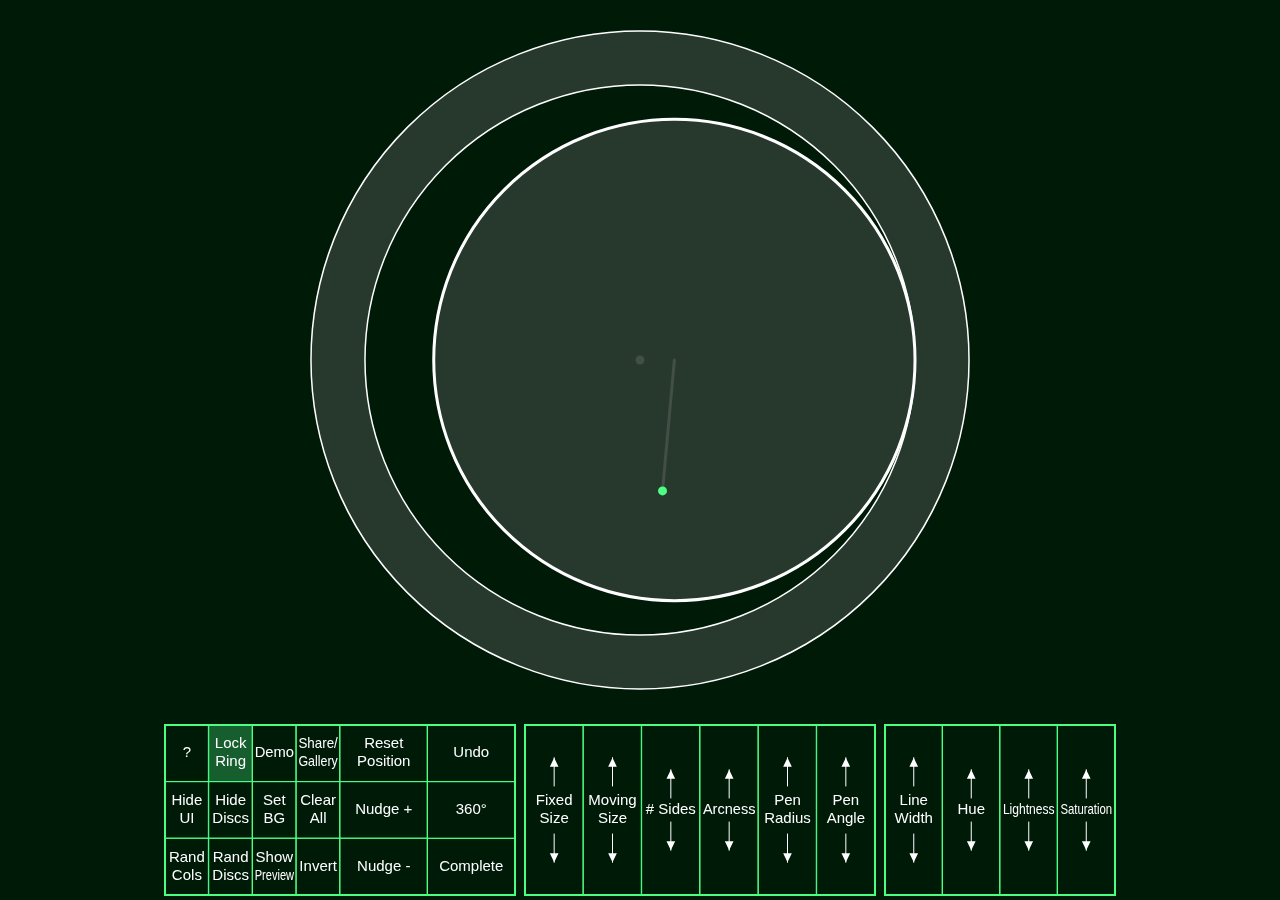
==== index.html @ d9347f38 "meta description wording" ====
<!DOCTYPE html>

<html>

<head>
  <!-- Google tag (gtag.js) -->
  <script async src="https://www.googletagmanager.com/gtag/js?id=G-4RYPJJS4M3"></script>
  <script>
    window.dataLayer = window.dataLayer || [];
    function gtag() { dataLayer.push(arguments); }
    gtag('js', new Date());

    gtag('config', 'G-4RYPJJS4M3');
  </script>
  <link rel="apple-touch-icon" sizes="57x57" href="img/apple-icon-57x57.png">
  <link rel="apple-touch-icon" sizes="60x60" href="img/apple-icon-60x60.png">
  <link rel="apple-touch-icon" sizes="72x72" href="img/apple-icon-72x72.png">
  <link rel="apple-touch-icon" sizes="76x76" href="img/apple-icon-76x76.png">
  <link rel="apple-touch-icon" sizes="114x114" href="img/apple-icon-114x114.png">
  <link rel="apple-touch-icon" sizes="120x120" href="img/apple-icon-120x120.png">
  <link rel="apple-touch-icon" sizes="144x144" href="img/apple-icon-144x144.png">
  <link rel="apple-touch-icon" sizes="152x152" href="img/apple-icon-152x152.png">
  <link rel="apple-touch-icon" sizes="180x180" href="img/apple-icon-180x180.png">
  <link rel="icon" type="image/png" sizes="192x192" href="img/android-icon-192x192.png">
  <link rel="icon" type="image/png" sizes="32x32" href="img/favicon-32x32.png">
  <link rel="icon" type="image/png" sizes="96x96" href="img/favicon-96x96.png">
  <link rel="icon" type="image/png" sizes="16x16" href="img/favicon-16x16.png">
  <link rel="manifest" href="img/manifest.json">
  <meta name="msapplication-TileColor" content="#ffffff">
  <meta name="msapplication-TileImage" content="img/ms-icon-144x144.png">
  <meta name="theme-color" content="#ffffff">


  <meta charset="utf-8" />
  <meta name="viewport" content="width=device-width, height=device-height, initial-scale=1.0, user-scalable=no" />

  <title>Spiralator - an online geometric drawing tool inspired by Spirograph</title>
  <meta name="decription"
    content="Spiralator is a free, easy-to-use, mobile-friendly, online geometric drawing tool inpired by the Spirograph toy. Explore infinite fascinating geometries. Design your own complex rotational patterns. Share your work in the public galley and view the work of others.">
  <link rel="stylesheet" href="style.css">

</head>

<body style="touch-action:none">
  <canvas id="cw"></canvas>
  <div id="galleryForm">
    <label id="nameLab" for="name">Name</label>
    <input type="text" id="name" name="name" placeholder="Name">
    <label id="commentLab" for="comment">Comment</label>
    <textarea id="comment" name="comment" placeholder="Comment" maxlength="1000"></textarea>
    <input type="button" id="submit" value="Upload">
    <input type="button" id="close" value="Close">
  </div>
  <div class="centred">
    <div id="docs" class="centred">
      <input type="button" id="closeDocs" value="Close">
      <div class="docText hiddenScroll">
        <h1>Spiralator</h1>

        <p>A simple tool designed to help explore and express the beautiful geometries
          of circles rotating in circles. Inspired by the old spirograph toy but not constrained by its
          practicalities. </p>

        <h2>Instructions</h2>
        <p> The vertical sliders set the disc and pen configuration. Draw by dragging the moving disc around the fixed
          disc. Double-clicking in the main window starts and stops auto-drawing. </p>
        <p> Some tips: Press the "Demo" button to watch a random series of shapes being drawn;
          when you're experimenting, the "Show Preview" button is useful to immediately see the effects of
          altering
          the parameters; "View Gallery" in the "Share/Save" menu for inspiration;
          for a "light mode", the "Set BG" button enables changing the background using the
          colour sliders.</p>

        <h3>Sliders</h3>
        <h4>Fixed Size</h4>
        <p>Set the size (number of teeth) of the fixed disc or ring. Together with "Moving Size" below governs
          the rotational symmetry.</p>
        <h4>Moving Size</h4>
        <p> Set the size (number of teeth) of the moving disc or ring. The moving disc size may be greater than the
          fixed disk size if it is circular or inverted.</p>
        <h4># Sides</h4>
        <p>Number of sides of the moving (arc-) shape. 1 is circular, 2 is ovaloid, 3 is triangloid etc.</p>
        <h4>Arcness</h4>
        <p>Non-circularity of the moving arc-shape. 0% is circular, 100% gives fully pivotal internal motion. Only
          effective when the number of sides is greater than 1.
        </p>

        <h4>Pen Radius</h4>
        <p> Distance from the centre of the moving shape to the pen.</p>
        <h4>Pen Angle</h4>
        <p> Angle to the pen from the 0-tooth via the centre. Interesting when combined with non-circular
          moving shapes.</p>
        <h4>Line Width</h4>
        <p> Pen thickness.</p>
        <h4>Hue, Lightness, Saturation</h4>
        <p> Adjusts pen colour unless "Set BG" is toggled when they control the background
          colour.</p>

        <h3>Buttons</h3>
        <h4>Show Preview</h4>
        <p> Dynamic preview of the fully completed path. See how pen and disc adjustments affect the completed path
          live.</p>
        <h4>Nudge +/-</h4>
        <p> Shift the discs by one tooth (without drawing).</p>
        <h4>Complete</h4>
        <p> Draw a fully complete path.</p>
        <h4>360°</h4>
        <p> Draws one revolution of the moving disc about the fixed disc.</p>
        <h4>Undo</h4>
        <p> Erase the last drawing action.</p>
        <h4>Share/Gallery</h4>
        <p>Opens sub menu with "Share Image" and "Download Image" options. "Upload to Gallery" and "View Gallery" allow
          interaction with a public Spiralator gallery.</p>
        <h4>Demo</h4>
        <p> Draws a randomized sequence of configurations to completion. Hide discs and UI and relax.</p>

        <h4>Hide UI</h4>
        <p> Hide the user interface. Bring it back with a double click.</p>
        <h4>Hide Disc</h4>
        <p> Toggles the discs - you can still draw when the discs are hidden.</p>
        <h4>Rand Discs</h4>
        <p> Randomizes the disc and pen position configuration.</p>
        <h4>Rand Cols</h4>
        <p> Randomizes the pen hue (with matching background hue).</p>

        <h4>Clear All</h4>
        <p>Erase all drawing. Not undoable!</p>
        <h4>Set BG</h4>
        <p>Toggle to change background colour using the colour sliders</p>
        <h4> Lock Ring</h4>
        <p> The fixed ring is locked in position by default. Untoggle this button to permit moving of the fixed ring.
        </p>
        <h4>Reset Position</h4>
        <p>Reset the moving ring to its original position in the fixed ring</p>
        <h4>Invert</h4>
        <p>Flip the moving disc to the outside of the fixed ring. And back again.</p>
        <h4>?</h4>
        <p>Brings up these docs. But you knew that.</p>
        <h1> Thanks!</h1>
        <p>If you enjoy Spiralator you may also be interested in <a href="https://harmonata.com">Harmonata</a>.</p>
        <p>Contact me: <a href="mailto:suprdory@gmail.com">suprdory@gmail.com</a></p>
      </div>
    </div>
  </div>
</body>
<script src="config.js"></script>
<script src="spiralator.js"></script>

</html>
---- style.css ----
:root {
   --bgColor: #0055aa;
   --fgColor: #e40000;
   --textSize: 50px;
   font-family: sans-serif;


 }

 #cw {
   position: fixed;
   z-index: -1;
   cursor: crosshair;
 }

 body {
   margin: 0;
   padding: 0;
   background-color: rgb(0, 0, 0);


 }

 #galleryForm {
   position: fixed;
   top: 10%;
   left: 10%;
   width: 80%;
   height: 80%;
   border-style: solid;
   border-width: 2px;
   border-color: var(--fgColor);
   background-color: var(--bgColor);
   color: white;
   /* visibility: visible; */
   visibility: hidden;
   font-size: var(--textSize);
   z-index: 1;
   padding: 1px;
 }

 #docs {
   position: absolute;
   top: 5%;
   width: min(90%, 500px);
   left: max(calc(5% - 4px), calc((100% - 500px)/2));

   height: 90%;
   border-style: solid;
   border-color: var(--fgColor);
   background-color: var(--bgColor);
   color: white;
   visibility: hidden;
   font-size: var(--textSize);
   z-index: 1;
   padding: 1px;
 }

 /* Hide scrollbar for Chrome, Safari and Opera */
 .hiddenScroll::-webkit-scrollbar {
   display: none;
 }

 /* Hide scrollbar for IE, Edge and Firefox */
 .hiddenScroll {
   -ms-overflow-style: none;
   /* IE and Edge */
   scrollbar-width: none;
   /* Firefox */

 }

 .centred {
   text-align: center;
 }

 #nameLab {
   /* text-align: center; */
   position: absolute;
   top: 05%;
   left: 10%;
   width: 80%;
   color: white;
   font-family: sans-serif;
 }

 #commentLab {
   /* text-align: center; */
   position: absolute;
   top: 25%;
   left: 10%;
   width: 80%;
   color: white;
   font-family: sans-serif;
   padding: inherit;
 }

 #name {
   /* text-align: center; */
   position: absolute;
   top: 10%;
   left: 10%;
   width: 78%;
   height: 8%;
   font-size: inherit;
   background-color: inherit;
   color: inherit;
   border-style: inherit;
   border-width: inherit;
   border-color: inherit;
   /* padding: inherit; */
   padding-left: 2%;
 }


 #comment {
   position: absolute;
   top: 30%;
   left: 10%;
   width: 78%;
   height: 35%;
   border-style: inherit;
   border-width: inherit;
   border-color: inherit;
   color: inherit;
   background-color: inherit;
   font-size: inherit;
   resize: none;
   /* padding: inherit; */
   padding-left: 2%;
   padding-top: 2%;

 }

 #submit {
   position: absolute;
   top: 70%;
   left: 10%;
   width: 80%;
   height: 10%;

   background-color: inherit;
   font-size: inherit;
   border-style: inherit;
   border-width: inherit;
   border-color: inherit;
   color: inherit;
   padding: inherit;
 }

 #close {
   position: absolute;
   top: 85%;
   left: 10%;
   width: 80%;
   height: 10%;

   background-color: inherit;
   font-size: inherit;
   border-style: inherit;
   border-width: inherit;
   border-color: inherit;
   color: inherit;
   padding: inherit;
 }



 #closeDocs {
   position: absolute;
   top: 10px;
   width: 200px;
   /* min-width: 200px; */
   height: 50px;
   left: calc(50% - 100px);

   /* margin-left: auto; */
   /* margin-right: auto; */

   background-color: inherit;
   font-size: inherit;
   border-style: inherit;
   border-width: inherit;
   border-color: inherit;
   color: inherit;
   padding: inherit;
 }


 #close:active {
   background-color: var(--fgColor);
 }

 #submit:active {
   background-color: var(--fgColor);
 }

 #closeDocs:active {
   background-color: var(--fgColor);
 }

 /* unvisited link */
 a:link {
   color: var(--fgColor);
 }

 /* visited link */
 a:visited {
   color: var(--fgColor);
 }


 .docText {
   position: absolute;
   top: 70px;
   height: calc(100% - 90px);
   text-align: left;
   padding: 10px;
   overflow-y: auto;

 }

 h4 {
   margin-bottom: 0px;
   border-bottom: 0px;
   bottom: 0px;
 }

 p {
   margin-top: 5px;
 }
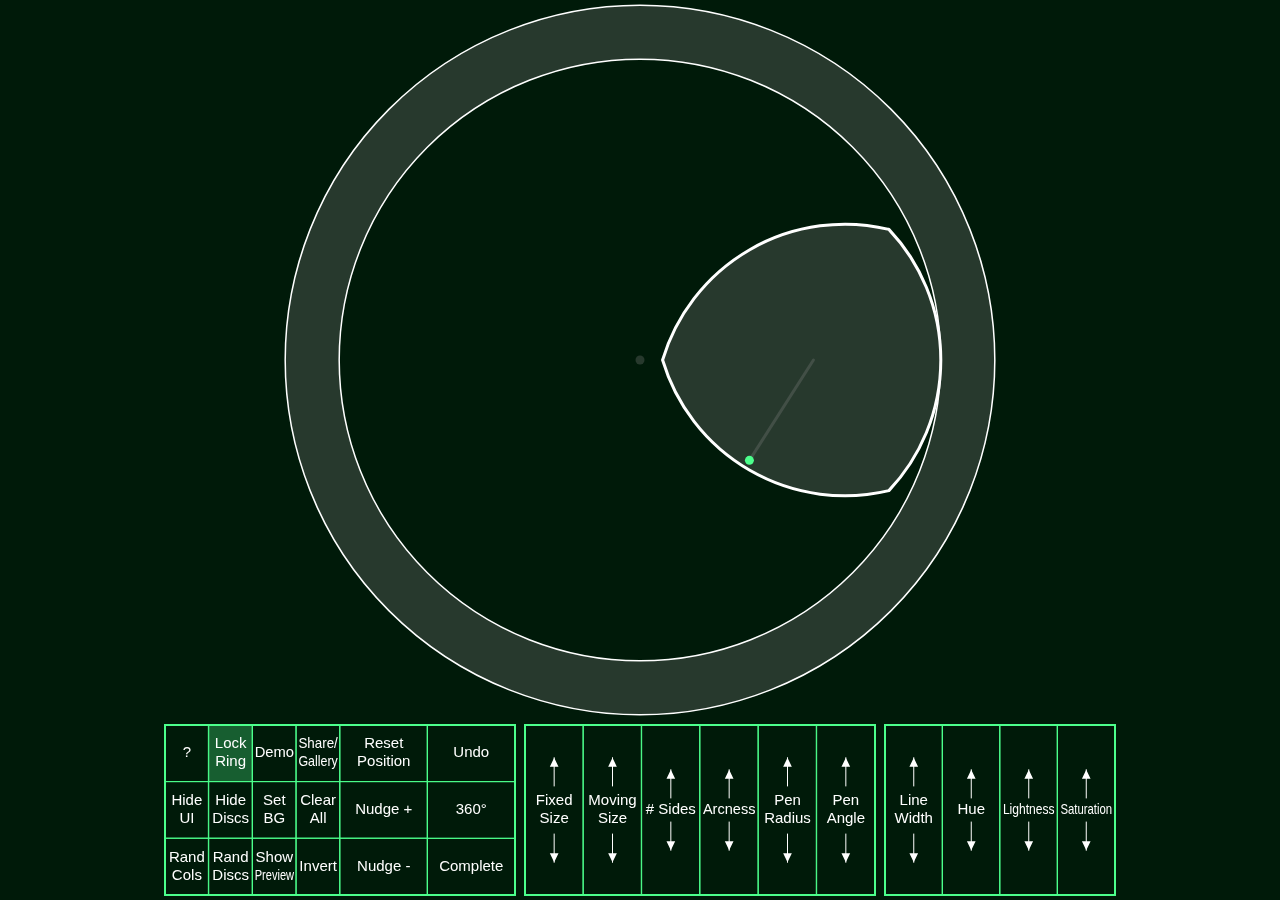
==== commit 405d1757: "typo" ====
--- a/index.html
+++ b/index.html
@@ -35,7 +35,7 @@
   <meta name="viewport" content="width=device-width, height=device-height, initial-scale=1.0, user-scalable=no" />
 
   <title>Spiralator - an online geometric drawing tool inspired by Spirograph</title>
-  <meta name="decription"
+  <meta name="description"
     content="Spiralator is a free, easy-to-use, mobile-friendly, online geometric drawing tool inpired by the Spirograph toy. Explore infinite fascinating geometries. Design your own complex rotational patterns. Share your work in the public galley and view the work of others.">
   <link rel="stylesheet" href="style.css">
 
@@ -146,4 +146,4 @@
 <script src="config.js"></script>
 <script src="spiralator.js"></script>
 
-</html>+</html>
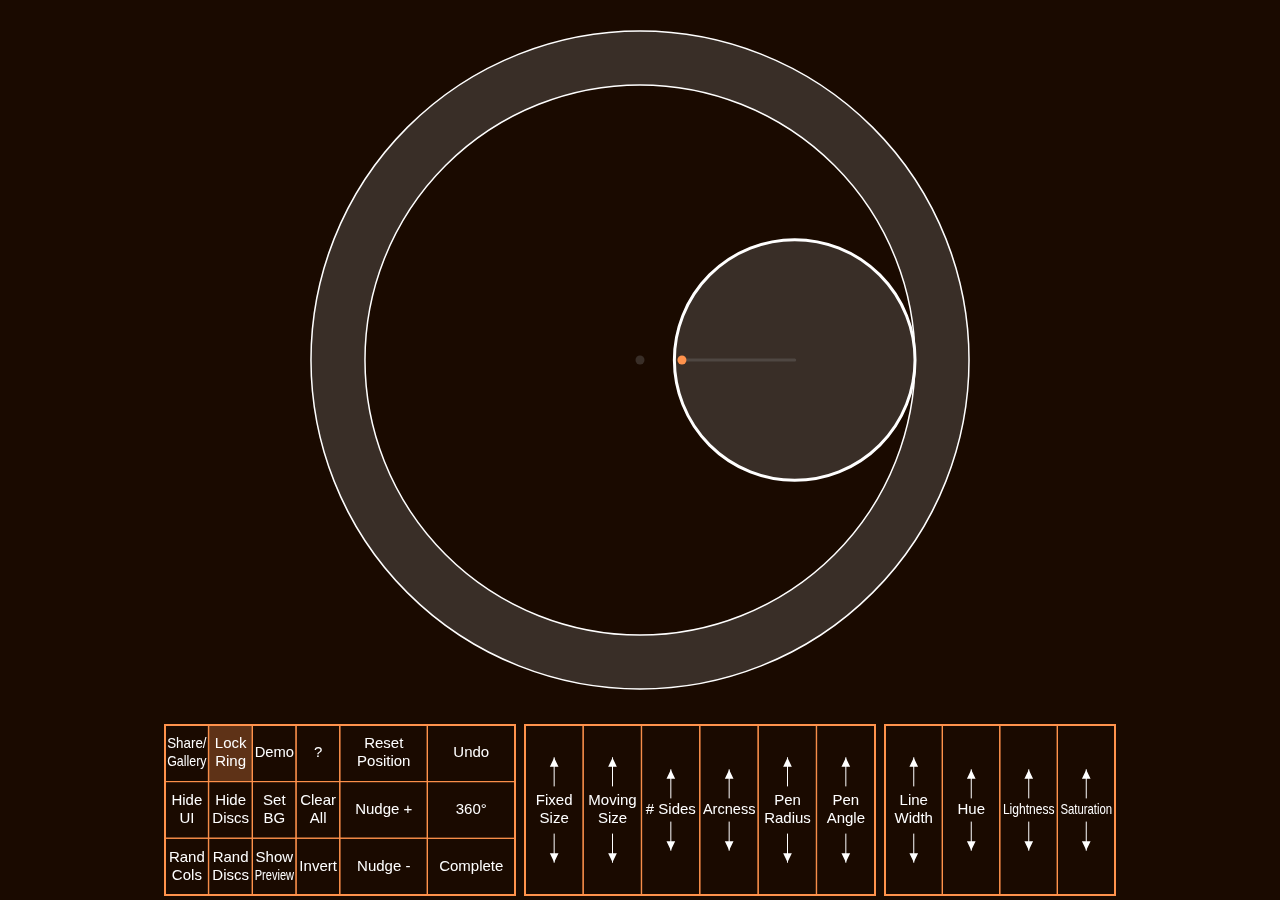
==== commit 84f8bac4: "update docs" ====
--- a/index.html
+++ b/index.html
@@ -34,7 +34,7 @@
   <meta charset="utf-8" />
   <meta name="viewport" content="width=device-width, height=device-height, initial-scale=1.0, user-scalable=no" />
 
-  <title>Spiralator - an online geometric drawing tool inspired by Spirograph</title>
+  <title>Spiralator - explore the geometry of hypotrochoids</title>
   <meta name="description"
     content="Spiralator is a free, easy-to-use, mobile-friendly, online geometric drawing tool inpired by the Spirograph toy. Explore infinite fascinating geometries. Design your own complex rotational patterns. Share your work in the public galley and view the work of others.">
   <link rel="stylesheet" href="style.css">
@@ -109,7 +109,7 @@
         <h4>Undo</h4>
         <p> Erase the last drawing action.</p>
         <h4>Share/Gallery</h4>
-        <p>Opens sub menu with "Share Image" and "Download Image" options. "Upload to Gallery" and "View Gallery" allow
+        <p>Opens share menu. "Share URL" Can be used to save and share an in-progress design. "Share Image" and "Download Image" create image files. "Upload to Gallery" and "View Gallery" allow
           interaction with a public Spiralator gallery.</p>
         <h4>Demo</h4>
         <p> Draws a randomized sequence of configurations to completion. Hide discs and UI and relax.</p>
@@ -137,7 +137,7 @@
         <h4>?</h4>
         <p>Brings up these docs. But you knew that.</p>
         <h1> Thanks!</h1>
-        <p>If you enjoy Spiralator you may also be interested in <a href="https://harmonata.com">Harmonata</a>.</p>
+        <p>If you enjoy Spiralator you may also be interested in <a href="https://harmonata.com">Harmonata</a>. Other stuff: <a href="https://www.suprdory.com">suprdory.com</a></p>
         <p>Contact me: <a href="mailto:suprdory@gmail.com">suprdory@gmail.com</a></p>
       </div>
     </div>
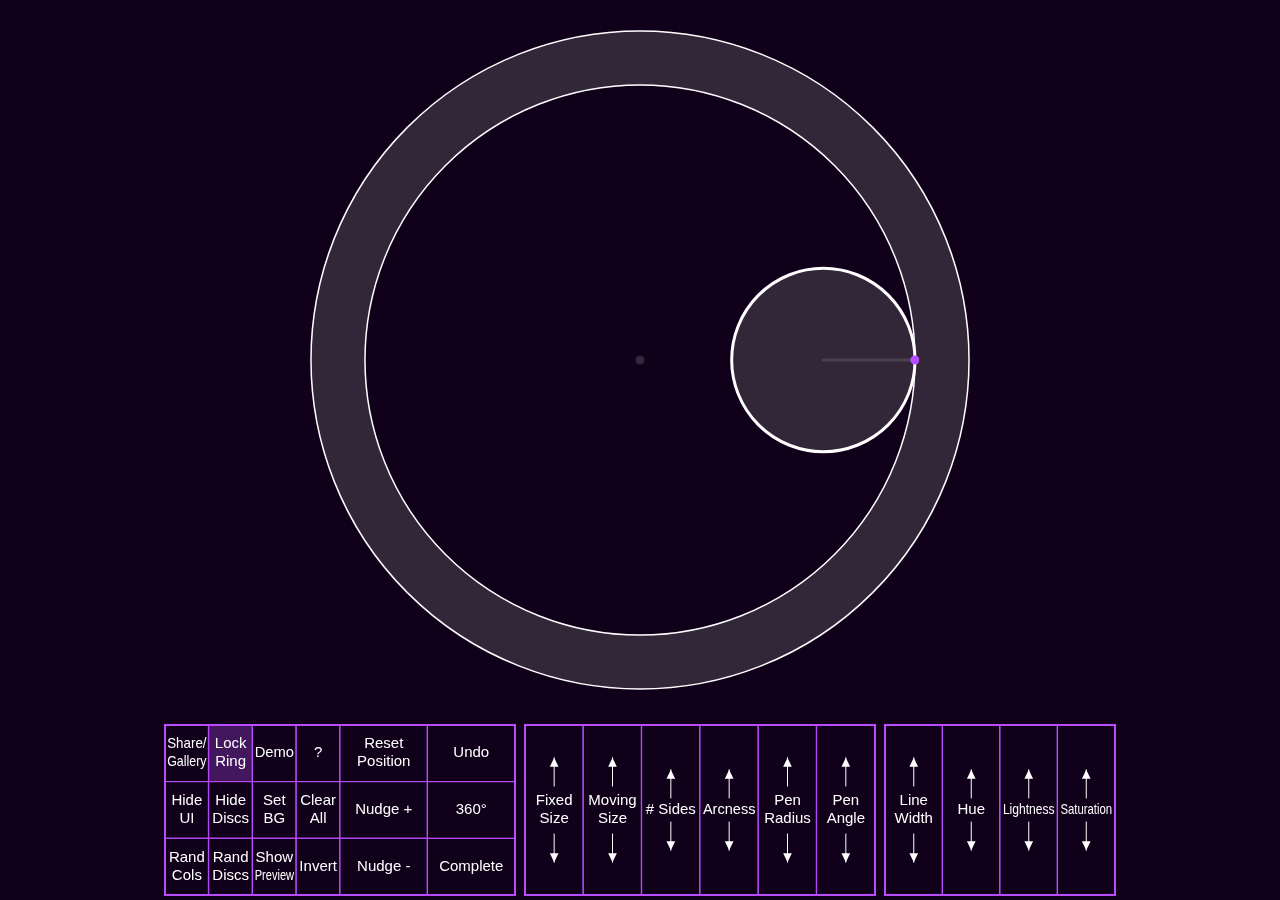
==== commit b241e980: "try meta keywords" ====
--- a/index.html
+++ b/index.html
@@ -37,6 +37,8 @@
   <title>Spiralator - explore the geometry of hypotrochoids</title>
   <meta name="description"
     content="Spiralator is a free, easy-to-use, mobile-friendly, online geometric drawing tool inpired by the Spirograph toy. Explore infinite fascinating geometries. Design your own complex rotational patterns. Share your work in the public galley and view the work of others.">
+  <meta name="keywords" content="spirograph, online, free, geometry, drawing, spiralator, hypotrochoid, epitrochoid">
+  <meta name="author" content="suprdory">
   <link rel="stylesheet" href="style.css">
 
 </head>
@@ -109,7 +111,8 @@
         <h4>Undo</h4>
         <p> Erase the last drawing action.</p>
         <h4>Share/Gallery</h4>
-        <p>Opens share menu. "Share URL" Can be used to save and share an in-progress design. "Share Image" and "Download Image" create image files. "Upload to Gallery" and "View Gallery" allow
+        <p>Opens share menu. "Share URL" Can be used to save and share an in-progress design. "Share Image" and
+          "Download Image" create image files. "Upload to Gallery" and "View Gallery" allow
           interaction with a public Spiralator gallery.</p>
         <h4>Demo</h4>
         <p> Draws a randomized sequence of configurations to completion. Hide discs and UI and relax.</p>
@@ -137,7 +140,8 @@
         <h4>?</h4>
         <p>Brings up these docs. But you knew that.</p>
         <h1> Thanks!</h1>
-        <p>If you enjoy Spiralator you may also be interested in <a href="https://harmonata.com">Harmonata</a>. Other stuff: <a href="https://www.suprdory.com">suprdory.com</a></p>
+        <p>If you enjoy Spiralator you may also be interested in <a href="https://harmonata.com">Harmonata</a>. Other
+          stuff: <a href="https://www.suprdory.com">suprdory.com</a></p>
         <p>Contact me: <a href="mailto:suprdory@gmail.com">suprdory@gmail.com</a></p>
       </div>
     </div>
@@ -146,4 +150,4 @@
 <script src="config.js"></script>
 <script src="spiralator.js"></script>
 
-</html>
+</html>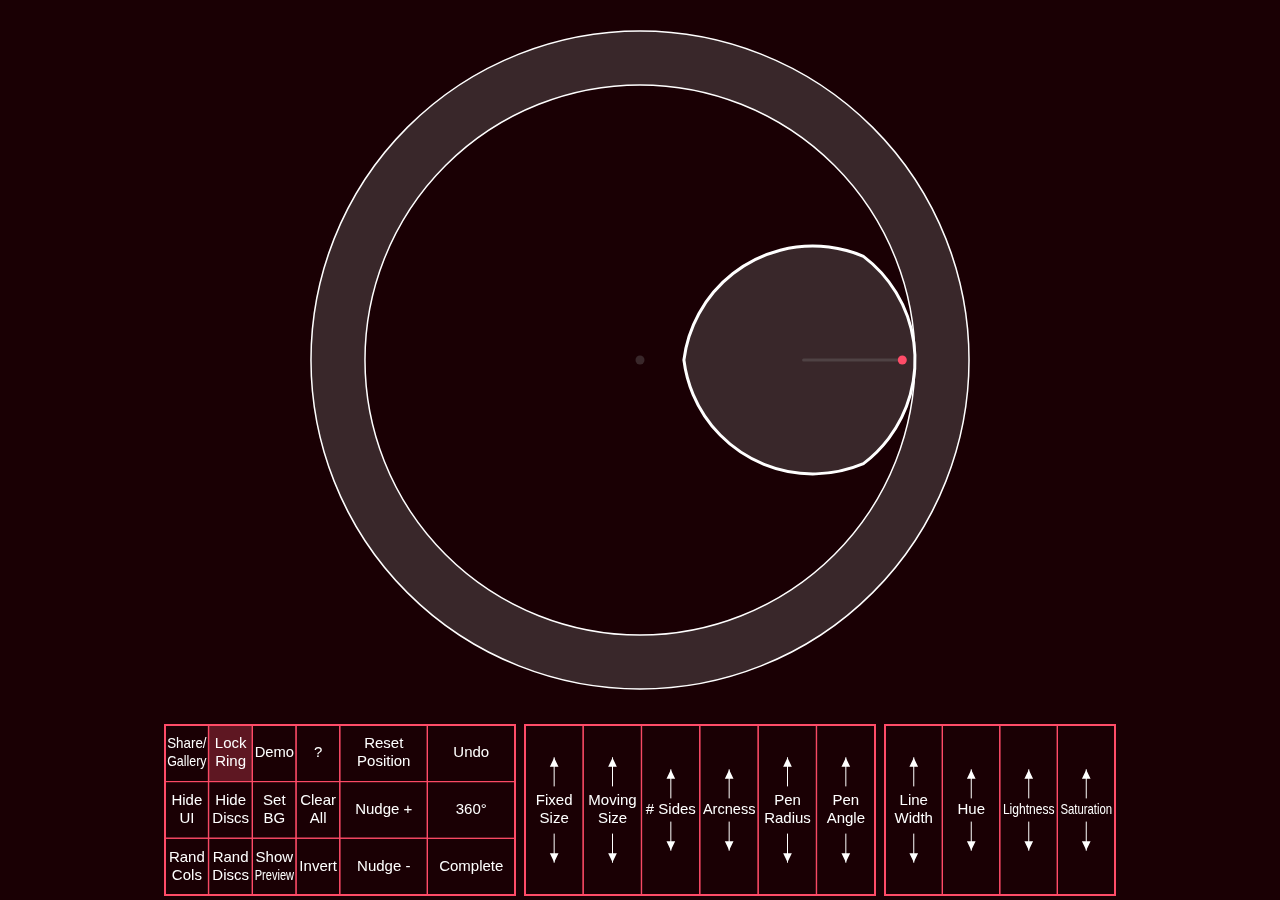
==== commit c95289d6: "modify title and first para" ====
--- a/index.html
+++ b/index.html
@@ -34,7 +34,7 @@
   <meta charset="utf-8" />
   <meta name="viewport" content="width=device-width, height=device-height, initial-scale=1.0, user-scalable=no" />
 
-  <title>Spiralator - explore the geometry of hypotrochoids</title>
+  <title>Spiralator - online spirograph free geometry drawing tool</title>
   <meta name="description"
     content="Spiralator is a free, easy-to-use, mobile-friendly, online geometric drawing tool inpired by the Spirograph toy. Explore infinite fascinating geometries. Design your own complex rotational patterns. Share your work in the public galley and view the work of others.">
   <meta name="keywords" content="spirograph, online, free, geometry, drawing, spiralator, hypotrochoid, epitrochoid">
@@ -59,7 +59,7 @@
       <div class="docText hiddenScroll">
         <h1>Spiralator</h1>
 
-        <p>A simple tool designed to help explore and express the beautiful geometries
+        <p>A simple, free, online spirograph drawing tool designed to help explore and express the beautiful geometries
           of circles rotating in circles. Inspired by the old spirograph toy but not constrained by its
           practicalities. </p>
 
@@ -150,4 +150,4 @@
 <script src="config.js"></script>
 <script src="spiralator.js"></script>
 
-</html>+</html>
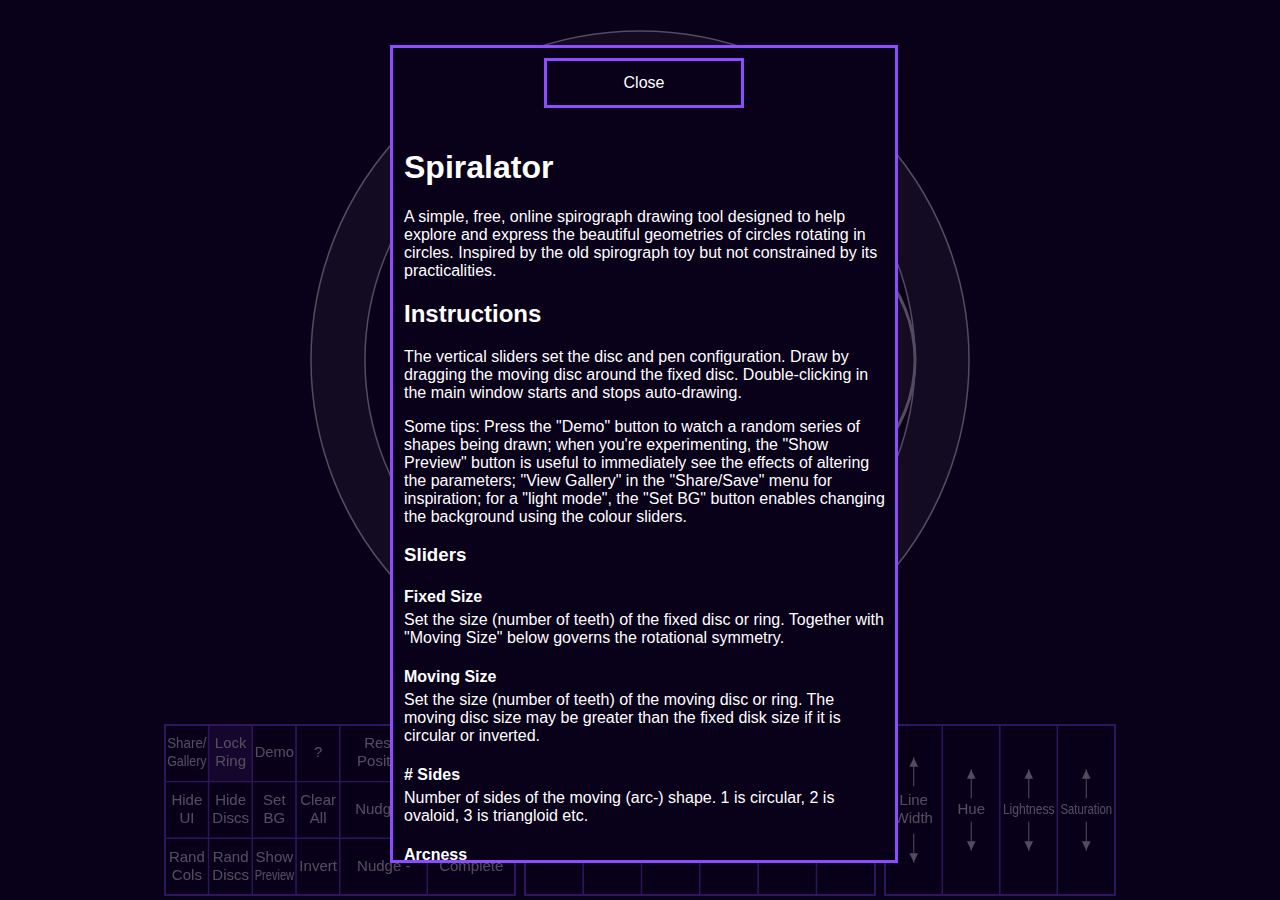
==== commit 211e7ca9: "default docs on first visit" ====
--- a/index.html
+++ b/index.html
@@ -138,7 +138,7 @@
         <h4>Invert</h4>
         <p>Flip the moving disc to the outside of the fixed ring. And back again.</p>
         <h4>?</h4>
-        <p>Brings up these docs. But you knew that.</p>
+        <p>Brings up these docs.</p>
         <h1> Thanks!</h1>
         <p>If you enjoy Spiralator you may also be interested in <a href="https://harmonata.com">Harmonata</a>. Other
           stuff: <a href="https://www.suprdory.com">suprdory.com</a></p>
--- a/style.css
+++ b/style.css
@@ -50,7 +50,7 @@
    border-color: var(--fgColor);
    background-color: var(--bgColor);
    color: white;
-   visibility: hidden;
+   visibility:visible;
    font-size: var(--textSize);
    z-index: 1;
    padding: 1px;
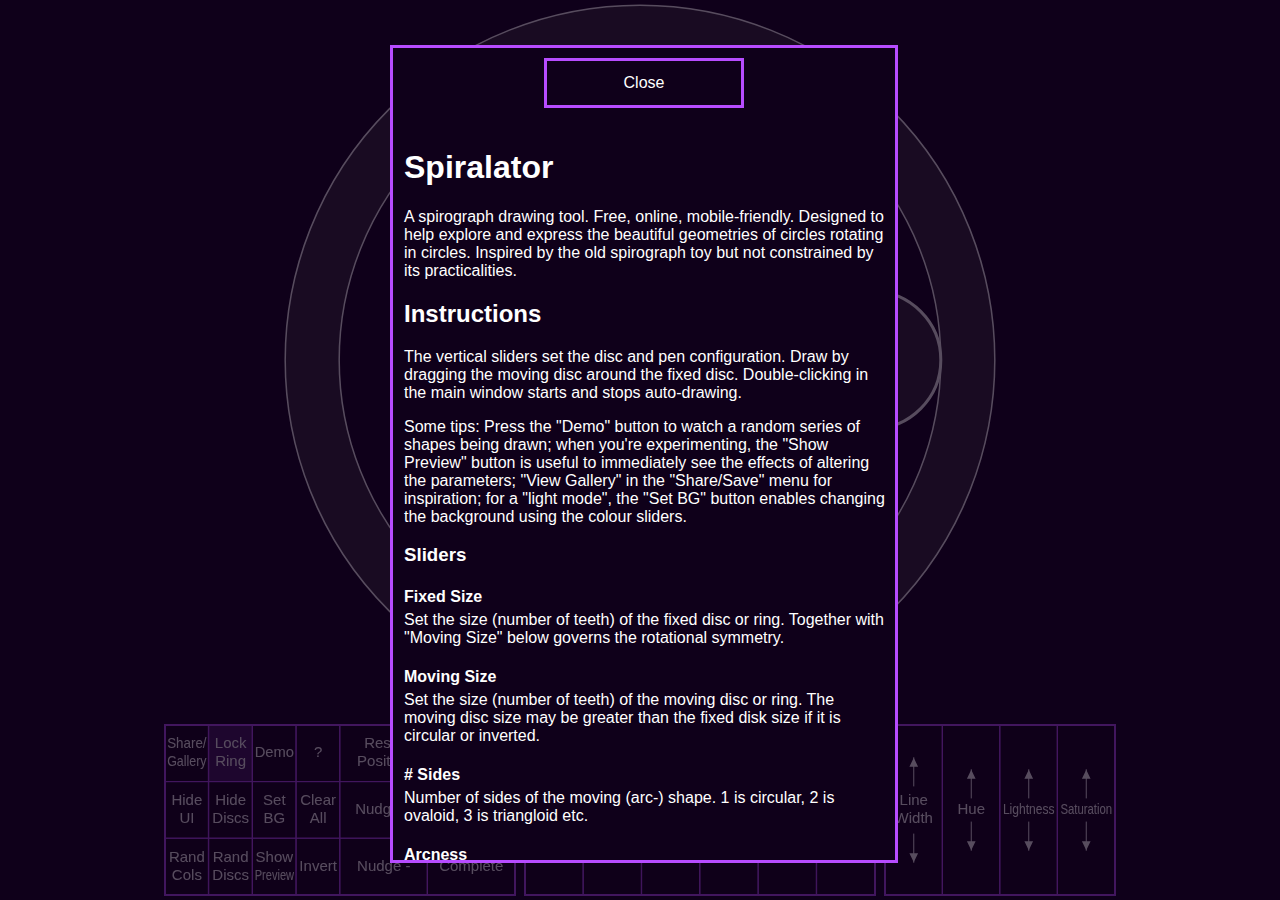
==== commit 7050d47c: "Docs intro, title" ====
--- a/index.html
+++ b/index.html
@@ -34,7 +34,7 @@
   <meta charset="utf-8" />
   <meta name="viewport" content="width=device-width, height=device-height, initial-scale=1.0, user-scalable=no" />
 
-  <title>Spiralator - online spirograph free geometry drawing tool</title>
+  <title>Spiralator - spirograph drawing tool. Free, online, mobile or PC.</title>
   <meta name="description"
     content="Spiralator is a free, easy-to-use, mobile-friendly, online geometric drawing tool inpired by the Spirograph toy. Explore infinite fascinating geometries. Design your own complex rotational patterns. Share your work in the public galley and view the work of others.">
   <meta name="keywords" content="spirograph, online, free, geometry, drawing, spiralator, hypotrochoid, epitrochoid">
@@ -59,7 +59,7 @@
       <div class="docText hiddenScroll">
         <h1>Spiralator</h1>
 
-        <p>A simple, free, online spirograph drawing tool designed to help explore and express the beautiful geometries
+        <p>A spirograph drawing tool. Free, online, mobile-friendly. Designed to help explore and express the beautiful geometries
           of circles rotating in circles. Inspired by the old spirograph toy but not constrained by its
           practicalities. </p>
 
--- a/style.css
+++ b/style.css
@@ -1,231 +1,231 @@
- :root {
-   --bgColor: #0055aa;
-   --fgColor: #e40000;
-   --textSize: 50px;
-   font-family: sans-serif;
-
-
- }
-
- #cw {
-   position: fixed;
-   z-index: -1;
-   cursor: crosshair;
- }
-
- body {
-   margin: 0;
-   padding: 0;
-   background-color: rgb(0, 0, 0);
-
-
- }
-
- #galleryForm {
-   position: fixed;
-   top: 10%;
-   left: 10%;
-   width: 80%;
-   height: 80%;
-   border-style: solid;
-   border-width: 2px;
-   border-color: var(--fgColor);
-   background-color: var(--bgColor);
-   color: white;
-   /* visibility: visible; */
-   visibility: hidden;
-   font-size: var(--textSize);
-   z-index: 1;
-   padding: 1px;
- }
-
- #docs {
-   position: absolute;
-   top: 5%;
-   width: min(90%, 500px);
-   left: max(calc(5% - 4px), calc((100% - 500px)/2));
-
-   height: 90%;
-   border-style: solid;
-   border-color: var(--fgColor);
-   background-color: var(--bgColor);
-   color: white;
-   visibility:visible;
-   font-size: var(--textSize);
-   z-index: 1;
-   padding: 1px;
- }
-
- /* Hide scrollbar for Chrome, Safari and Opera */
- .hiddenScroll::-webkit-scrollbar {
-   display: none;
- }
-
- /* Hide scrollbar for IE, Edge and Firefox */
- .hiddenScroll {
-   -ms-overflow-style: none;
-   /* IE and Edge */
-   scrollbar-width: none;
-   /* Firefox */
-
- }
-
- .centred {
-   text-align: center;
- }
-
- #nameLab {
-   /* text-align: center; */
-   position: absolute;
-   top: 05%;
-   left: 10%;
-   width: 80%;
-   color: white;
-   font-family: sans-serif;
- }
-
- #commentLab {
-   /* text-align: center; */
-   position: absolute;
-   top: 25%;
-   left: 10%;
-   width: 80%;
-   color: white;
-   font-family: sans-serif;
-   padding: inherit;
- }
-
- #name {
-   /* text-align: center; */
-   position: absolute;
-   top: 10%;
-   left: 10%;
-   width: 78%;
-   height: 8%;
-   font-size: inherit;
-   background-color: inherit;
-   color: inherit;
-   border-style: inherit;
-   border-width: inherit;
-   border-color: inherit;
-   /* padding: inherit; */
-   padding-left: 2%;
- }
-
-
- #comment {
-   position: absolute;
-   top: 30%;
-   left: 10%;
-   width: 78%;
-   height: 35%;
-   border-style: inherit;
-   border-width: inherit;
-   border-color: inherit;
-   color: inherit;
-   background-color: inherit;
-   font-size: inherit;
-   resize: none;
-   /* padding: inherit; */
-   padding-left: 2%;
-   padding-top: 2%;
-
- }
-
- #submit {
-   position: absolute;
-   top: 70%;
-   left: 10%;
-   width: 80%;
-   height: 10%;
-
-   background-color: inherit;
-   font-size: inherit;
-   border-style: inherit;
-   border-width: inherit;
-   border-color: inherit;
-   color: inherit;
-   padding: inherit;
- }
-
- #close {
-   position: absolute;
-   top: 85%;
-   left: 10%;
-   width: 80%;
-   height: 10%;
-
-   background-color: inherit;
-   font-size: inherit;
-   border-style: inherit;
-   border-width: inherit;
-   border-color: inherit;
-   color: inherit;
-   padding: inherit;
- }
-
-
-
- #closeDocs {
-   position: absolute;
-   top: 10px;
-   width: 200px;
-   /* min-width: 200px; */
-   height: 50px;
-   left: calc(50% - 100px);
-
-   /* margin-left: auto; */
-   /* margin-right: auto; */
-
-   background-color: inherit;
-   font-size: inherit;
-   border-style: inherit;
-   border-width: inherit;
-   border-color: inherit;
-   color: inherit;
-   padding: inherit;
- }
-
-
- #close:active {
-   background-color: var(--fgColor);
- }
-
- #submit:active {
-   background-color: var(--fgColor);
- }
-
- #closeDocs:active {
-   background-color: var(--fgColor);
- }
-
- /* unvisited link */
- a:link {
-   color: var(--fgColor);
- }
-
- /* visited link */
- a:visited {
-   color: var(--fgColor);
- }
-
-
- .docText {
-   position: absolute;
-   top: 70px;
-   height: calc(100% - 90px);
-   text-align: left;
-   padding: 10px;
-   overflow-y: auto;
-
- }
-
- h4 {
-   margin-bottom: 0px;
-   border-bottom: 0px;
-   bottom: 0px;
- }
-
- p {
-   margin-top: 5px;
- }+ :root {
+   --bgColor: #000000;
+   --fgColor: #000000;
+   --textSize: 20px;
+   font-family: sans-serif;
+
+
+ }
+
+ #cw {
+   position: fixed;
+   z-index: -1;
+   cursor: crosshair;
+ }
+
+ body {
+   margin: 0;
+   padding: 0;
+   background-color: rgb(0, 0, 0);
+
+
+ }
+
+ #galleryForm {
+   position: fixed;
+   top: 10%;
+   left: 10%;
+   width: 80%;
+   height: 80%;
+   border-style: solid;
+   border-width: 2px;
+   border-color: var(--fgColor);
+   background-color: var(--bgColor);
+   color: white;
+   /* visibility: visible; */
+   visibility: hidden;
+   font-size: var(--textSize);
+   z-index: 1;
+   padding: 1px;
+ }
+
+ #docs {
+   position: absolute;
+   top: 5%;
+   width: min(90%, 500px);
+   left: max(calc(5% - 4px), calc((100% - 500px)/2));
+
+   height: 90%;
+   border-style: solid;
+   border-color: var(--fgColor);
+   background-color: var(--bgColor);
+   color: white;
+   visibility:visible;
+   font-size: var(--textSize);
+   z-index: 1;
+   padding: 1px;
+ }
+
+ /* Hide scrollbar for Chrome, Safari and Opera */
+ .hiddenScroll::-webkit-scrollbar {
+   display: none;
+ }
+
+ /* Hide scrollbar for IE, Edge and Firefox */
+ .hiddenScroll {
+   -ms-overflow-style: none;
+   /* IE and Edge */
+   scrollbar-width: none;
+   /* Firefox */
+
+ }
+
+ .centred {
+   text-align: center;
+ }
+
+ #nameLab {
+   /* text-align: center; */
+   position: absolute;
+   top: 05%;
+   left: 10%;
+   width: 80%;
+   color: white;
+   font-family: sans-serif;
+ }
+
+ #commentLab {
+   /* text-align: center; */
+   position: absolute;
+   top: 25%;
+   left: 10%;
+   width: 80%;
+   color: white;
+   font-family: sans-serif;
+   padding: inherit;
+ }
+
+ #name {
+   /* text-align: center; */
+   position: absolute;
+   top: 10%;
+   left: 10%;
+   width: 78%;
+   height: 8%;
+   font-size: inherit;
+   background-color: inherit;
+   color: inherit;
+   border-style: inherit;
+   border-width: inherit;
+   border-color: inherit;
+   /* padding: inherit; */
+   padding-left: 2%;
+ }
+
+
+ #comment {
+   position: absolute;
+   top: 30%;
+   left: 10%;
+   width: 78%;
+   height: 35%;
+   border-style: inherit;
+   border-width: inherit;
+   border-color: inherit;
+   color: inherit;
+   background-color: inherit;
+   font-size: inherit;
+   resize: none;
+   /* padding: inherit; */
+   padding-left: 2%;
+   padding-top: 2%;
+
+ }
+
+ #submit {
+   position: absolute;
+   top: 70%;
+   left: 10%;
+   width: 80%;
+   height: 10%;
+
+   background-color: inherit;
+   font-size: inherit;
+   border-style: inherit;
+   border-width: inherit;
+   border-color: inherit;
+   color: inherit;
+   padding: inherit;
+ }
+
+ #close {
+   position: absolute;
+   top: 85%;
+   left: 10%;
+   width: 80%;
+   height: 10%;
+
+   background-color: inherit;
+   font-size: inherit;
+   border-style: inherit;
+   border-width: inherit;
+   border-color: inherit;
+   color: inherit;
+   padding: inherit;
+ }
+
+
+
+ #closeDocs {
+   position: absolute;
+   top: 10px;
+   width: 200px;
+   /* min-width: 200px; */
+   height: 50px;
+   left: calc(50% - 100px);
+
+   /* margin-left: auto; */
+   /* margin-right: auto; */
+
+   background-color: inherit;
+   font-size: inherit;
+   border-style: inherit;
+   border-width: inherit;
+   border-color: inherit;
+   color: inherit;
+   padding: inherit;
+ }
+
+
+ #close:active {
+   background-color: var(--fgColor);
+ }
+
+ #submit:active {
+   background-color: var(--fgColor);
+ }
+
+ #closeDocs:active {
+   background-color: var(--fgColor);
+ }
+
+ /* unvisited link */
+ a:link {
+   color: var(--fgColor);
+ }
+
+ /* visited link */
+ a:visited {
+   color: var(--fgColor);
+ }
+
+
+ .docText {
+   position: absolute;
+   top: 70px;
+   height: calc(100% - 90px);
+   text-align: left;
+   padding: 10px;
+   overflow-y: auto;
+
+ }
+
+ h4 {
+   margin-bottom: 0px;
+   border-bottom: 0px;
+   bottom: 0px;
+ }
+
+ p {
+   margin-top: 5px;
+ }
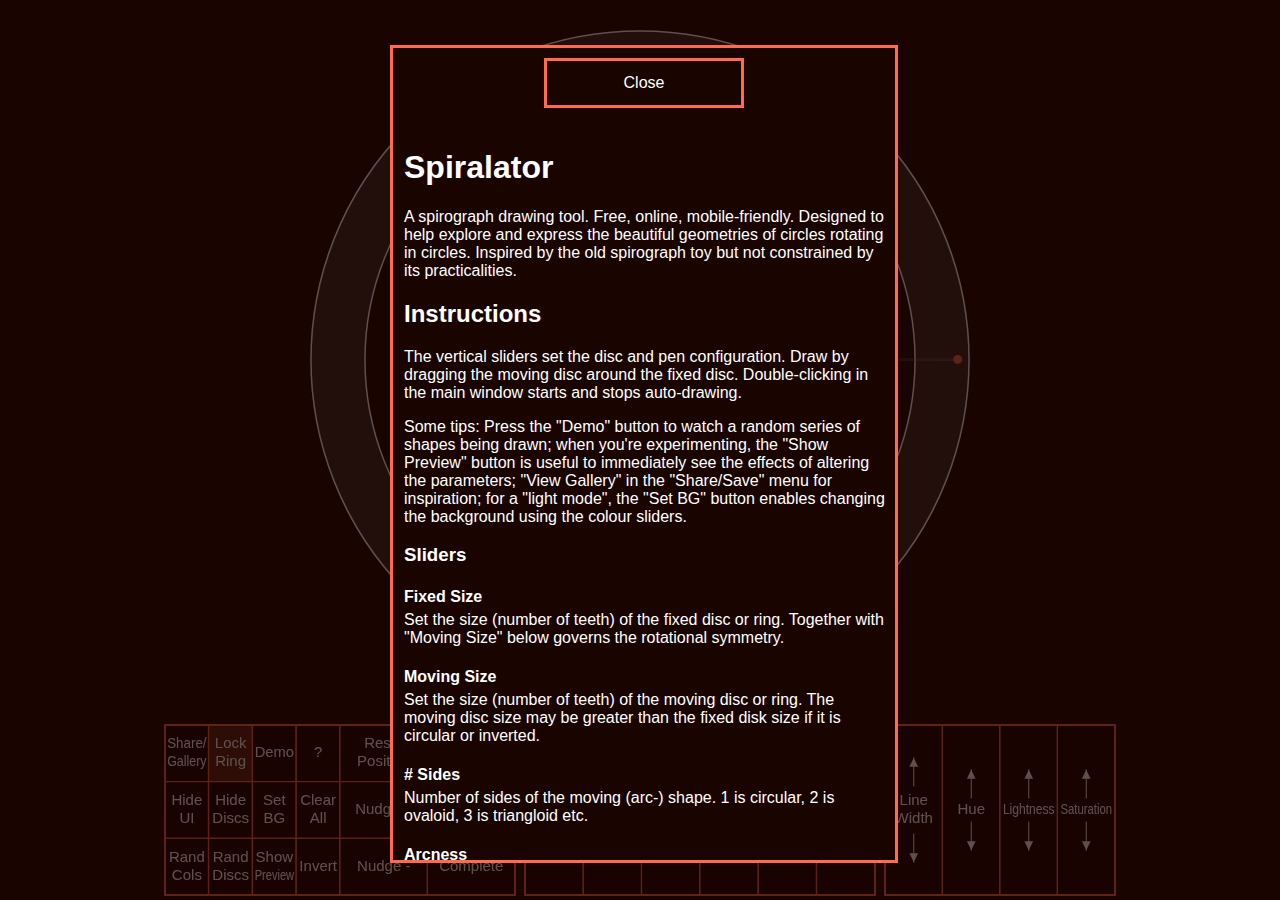
==== commit f8c25cd5: "add svg to title and docs page" ====
--- a/index.html
+++ b/index.html
@@ -34,10 +34,11 @@
   <meta charset="utf-8" />
   <meta name="viewport" content="width=device-width, height=device-height, initial-scale=1.0, user-scalable=no" />
 
-  <title>Spiralator - spirograph drawing tool. Free, online, mobile or PC.</title>
+  <!-- <title>Spiralator - spirograph drawing tool. Free, online, mobile or PC.</title> -->
+  <title>Spiralator | Spirograph Drawing Tool | Free Online Mobile PC SVG Vector Graphics</title>
   <meta name="description"
-    content="Spiralator is a free, easy-to-use, mobile-friendly, online geometric drawing tool inpired by the Spirograph toy. Explore infinite fascinating geometries. Design your own complex rotational patterns. Share your work in the public galley and view the work of others.">
-  <meta name="keywords" content="spirograph, online, free, geometry, drawing, spiralator, hypotrochoid, epitrochoid">
+    content="Spiralator is a free, easy-to-use, mobile-friendly, online geometric drawing tool inpired by the Spirograph toy. Explore infinite fascinating geometries. Create vector graphics SVG files. Design your own complex rotational patterns. Share your work in the public galley and view the work of others.">
+  <meta name="keywords" content="spirograph, online, free, geometry, drawing, spiralator, hypotrochoid, epitrochoid, vector, SVG">
   <meta name="author" content="suprdory">
   <link rel="stylesheet" href="style.css">
 
@@ -112,7 +113,7 @@
         <p> Erase the last drawing action.</p>
         <h4>Share/Gallery</h4>
         <p>Opens share menu. "Share URL" Can be used to save and share an in-progress design. "Share Image" and
-          "Download Image" create image files. "Upload to Gallery" and "View Gallery" allow
+          "Download Image" create image files. "Download SVG" creates a vector graphics file. "Upload to Gallery" and "View Gallery" allow
           interaction with a public Spiralator gallery.</p>
         <h4>Demo</h4>
         <p> Draws a randomized sequence of configurations to completion. Hide discs and UI and relax.</p>
--- a/style.css
+++ b/style.css
@@ -50,7 +50,7 @@
    border-color: var(--fgColor);
    background-color: var(--bgColor);
    color: white;
-   visibility:visible;
+   visibility:hidden;
    font-size: var(--textSize);
    z-index: 1;
    padding: 1px;
